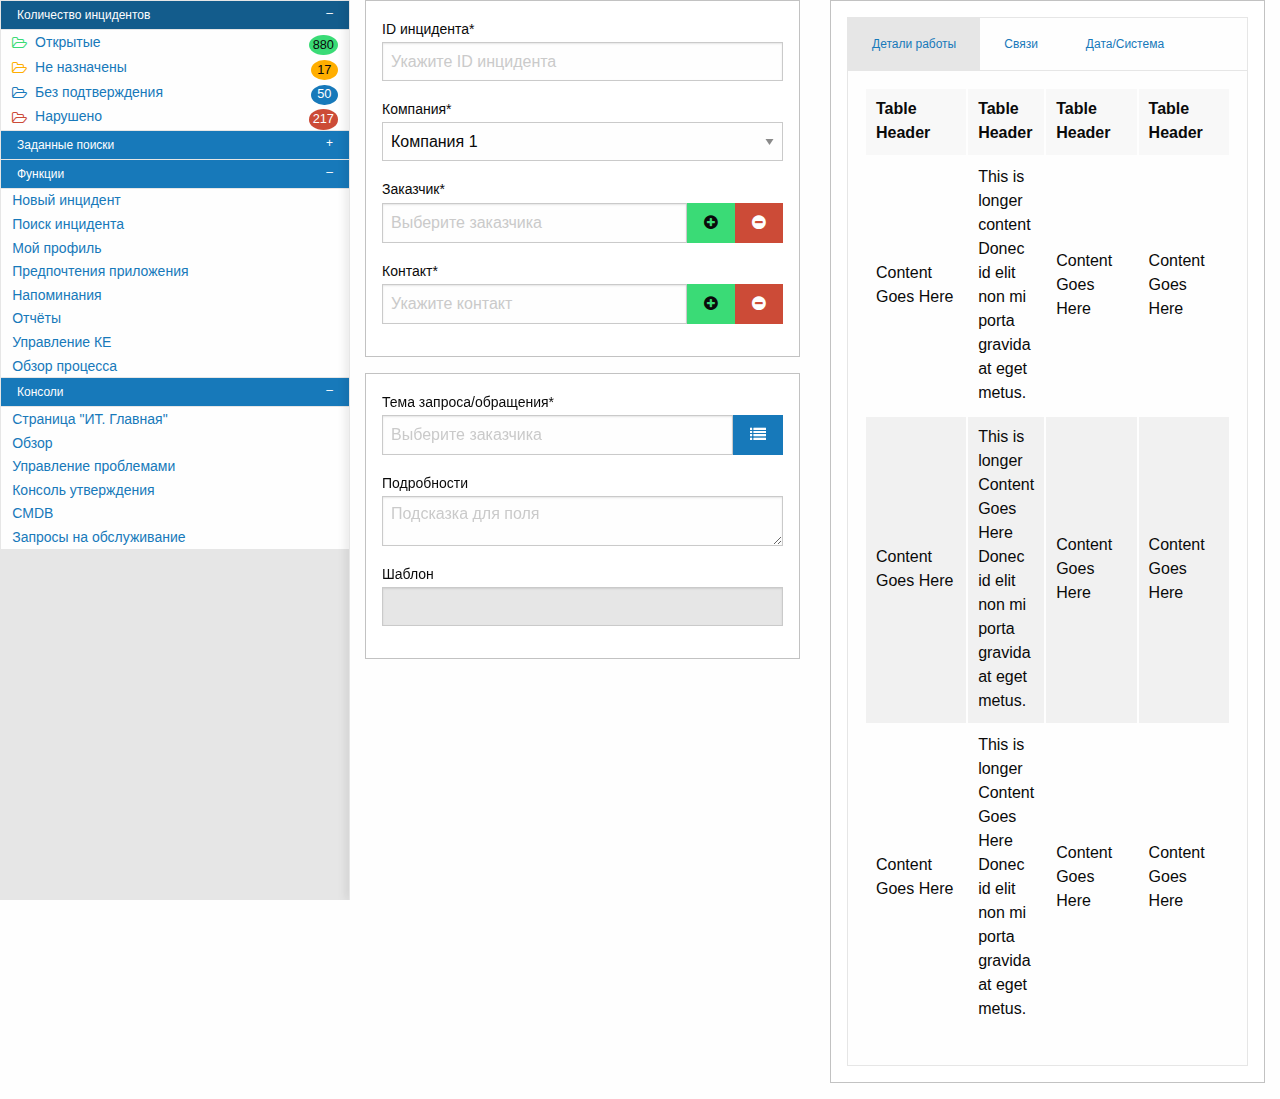
==== card.html @ 80c99545 "initial" ====
<!DOCTYPE html>
<html>

<head>
    <meta charset="utf-8" />
    <meta http-equiv="X-UA-Compatible" content="IE=edge,chrome=1" />
    <meta name="viewport" content="width=device-width, initial-scale=1.0, maximum-scale=1.0">
    <title>BMC REMEDY layout implementation</title>
    <link rel="stylesheet" href="css/font-awesome.min.css" type="text/css">
    <link rel="stylesheet" href="css/foundation.css" type="text/css">
    <link rel="stylesheet" href="css/app.css" type="text/css">
    <script src="js/vendor/jquery.min.js"></script>
    <script src="js/vendor/foundation.js"></script>
    <script src="js/app.js"></script>


    <script>
        $(document)
            .ready(function () {
                $(document).foundation();

            });
    </script>
</head>

<body class="wide-sidebar">
    <div class="off-canvas position-left reveal-for-large" id="offCanvas" data-off-canvas>

        <!-- Close button -->
        <!--<button class="close-button" aria-label="Close menu" type="button" data-close>
      <span aria-hidden="true">&times;</span>
    </button>-->

        <!-- Accordeon -->
        <ul class="accordion left-menu" data-accordion data-multi-expand="true" data-allow-all-closed="true">
            <li class="accordion-item is-active" data-accordion-item>
                <a href="#" class="accordion-title">Количество инцидентов</a>
                <div class="accordion-content" data-tab-content>
                    <ul class="vertical menu">
                        <li><a href="#"><i class="fa fa-folder-open-o" style="color:#3adb76"></i> Открытые <span class="badge success float-right">880</span></a></li>
                        <li><a href="#"><i class="fa fa-folder-open-o" style="color:#ffae00"></i> Не назначены <span class="badge warning float-right">17</span></a></li>
                        <li><a href="#"><i class="fa fa-folder-open-o" style="color:#1779ba"></i> Без подтверждения <span class="badge primary float-right">50</span></a></li>
                        <li><a href="#"><i class="fa fa-folder-open-o" style="color:#cc4b37"></i> Нарушено <span class="badge alert float-right">217</span></a></li>
                    </ul>
                </div>
            </li>
            <li class="accordion-item" data-accordion-item>
                <a href="#" class="accordion-title">Заданные поиски</a>
                <div class="accordion-content" data-tab-content>
                    <p>Управление моими поисками:</p>
                    <ul class="vertical menu" data-accordion-menu>
                        <li>
                            <a href="#">Заданные поиски</a>
                            <ul class="menu vertical nested">
                                <li><a href="#">Все открытые</a>
                                    <ul class="menu vertical nested">
                                        <li><a href="#">Все приоритеты</a></li>
                                        <li><a href="#">Критические приоритеты</a></li>
                                        <li><a href="#">Высокий приоритет</a></li>
                                        <li><a href="#">Средний приоритет</a></li>
                                    </ul>
                                </li>
                                <li><a href="#">Все открытые, назначенные мне</a></li>
                            </ul>
                        </li>
                        <li><a href="#">Список просмотра</a></li>
                    </ul>
                </div>
            </li>
            <li class="accordion-item is-active" data-accordion-item>
                <a href="#" class="accordion-title">Функции</a>
                <div class="accordion-content" data-tab-content>
                    <ul class="vertical menu">
                        <li><a href="#">Новый инцидент</a></li>
                        <li><a href="#">Поиск инцидента</a></li>
                        <li><a href="#">Мой профиль</a></li>
                        <li><a href="#">Предпочтения приложения</a></li>
                        <li><a href="#">Напоминания</a></li>
                        <li><a href="#">Отчёты</a></li>
                        <li><a href="#">Управление КЕ</a></li>
                        <li><a href="#">Обзор процесса</a></li>
                    </ul>
                </div>
            </li>
            <li class="accordion-item is-active" data-accordion-item>
                <a href="#" class="accordion-title">Консоли</a>
                <div class="accordion-content" data-tab-content>
                    <ul class="vertical menu">
                        <li><a href="#">Страница "ИТ. Главная"</a></li>
                        <li><a href="#">Обзор</a></li>
                        <li><a href="#">Управление проблемами</a></li>
                        <li><a href="#">Консоль утверждения</a></li>
                        <li><a href="#">CMDB</a></li>
                        <li><a href="#">Запросы на обслуживание</a></li>
                    </ul>
                </div>
            </li>

        </ul>



    </div>

    <div class="off-canvas-content" data-off-canvas-content>
        <!-- Right frame here -->
        <div class="row expanded ">
            <div class="small-6 columns">
                <!-- Left column -->
                <div class="callout">
                    <label>ID инцидента*
                        <input type="text" placeholder="Укажите ID инцидента">
                    </label>
                    <label>Компания*
                        <select>
                            <option value="husker">Компания 1</option>
                            <option value="starbuck">Компания 2</option>
                            <option value="hotdog">Компания 3</option>
                            <option value="apollo">Компания 4</option>
                        </select>
                    </label>
                    <label>Заказчик*
                        <div class="input-group">
                            <input class="input-group-field" type="text" placeholder="Выберите заказчика">
                            <div class="input-group-button">
                                <button type="button" class="button success"><i class="fa fa-plus-circle"></i></button>
                            </div>
                            <div class="input-group-button">
                                <button type="button" class="button alert"><i class="fa fa-minus-circle"></i></button>
                            </div>
                        </div>
                    </label>
                    <label>Контакт*
                        <div class="input-group">
                            <input class="input-group-field" type="text" placeholder="Укажите контакт">
                            <div class="input-group-button">
                                <button type="button" class="button success"><i class="fa fa-plus-circle"></i></button>
                            </div>
                            <div class="input-group-button">
                                <button type="button" class="button alert"><i class="fa fa-minus-circle"></i></button>
                            </div>
                        </div>
                    </label>
                </div>
                <div class="callout">
                    <label>Тема запроса/обращения*
                        <div class="input-group">
                            <input class="input-group-field" type="text" placeholder="Выберите заказчика">
                            <div class="input-group-button">
                                <button type="button" class="button"><i class="fa fa-list"></i></button>
                            </div>
                        </div>
                    </label>
                    <label>Подробности
                        <textarea placeholder="Подсказка для поля"></textarea>
                    </label>
                    <label>Шаблон
                        <input type="text" disabled>
                    </label>
                </div>
            </div>
            <div class="small-6 columns">
                <!-- Right column -->
                <div class="callout">
                    <ul class="tabs" data-tabs id="example-tabs">
                        <li class="tabs-title is-active"><a href="#panel1">Детали работы</a></li>
                        <li class="tabs-title"><a href="#panel2">Связи</a></li>
                        <li class="tabs-title"><a href="#panel3">Дата/Система</a></li>
                    </ul>
                    <div class="tabs-content" data-tabs-content="example-tabs">
                        <div class="tabs-panel is-active" id="panel1">

                            <table>
                                <thead>
                                    <tr>
                                        <th width="200">Table Header</th>
                                        <th>Table Header</th>
                                        <th width="150">Table Header</th>
                                        <th width="150">Table Header</th>
                                    </tr>
                                </thead>
                                <tbody>
                                    <tr>
                                        <td>Content Goes Here</td>
                                        <td>This is longer content Donec id elit non mi porta gravida at eget metus.</td>
                                        <td>Content Goes Here</td>
                                        <td>Content Goes Here</td>
                                    </tr>
                                    <tr>
                                        <td>Content Goes Here</td>
                                        <td>This is longer Content Goes Here Donec id elit non mi porta gravida at eget metus.</td>
                                        <td>Content Goes Here</td>
                                        <td>Content Goes Here</td>
                                    </tr>
                                    <tr>
                                        <td>Content Goes Here</td>
                                        <td>This is longer Content Goes Here Donec id elit non mi porta gravida at eget metus.</td>
                                        <td>Content Goes Here</td>
                                        <td>Content Goes Here</td>
                                    </tr>
                                </tbody>
                            </table>

                        </div>
                        <div class="tabs-panel" id="panel2">
                            <p>Suspendisse dictum feugiat nisl ut dapibus. Vivamus hendrerit arcu sed erat molestie vehicula.
                                Ut in nulla enim. Phasellus molestie magna non est bibendum non venenatis nisl tempor. Sed
                                auctor neque eu tellus rhoncus ut eleifend nibh porttitor.</p>
                        </div>
                    </div>
                </div>
            </div>
        </div>

    </div>
</body>

</html>
---- css/app.css ----
/*Layout*/
.wide-sidebar .position-left {
    width: 350px;
}
@media print, screen and (min-width: 64em) {
    .position-left.reveal-for-large ~ .off-canvas-content {
        margin-left: 350px;
    }
}

/*Left menu customization (.left-menu)*/
.left-menu {
    font-size: 14px;   
}

    /*Accordeon*/
    .accordion_theme_compact {
        
    }
    .left-menu .accordion-item {
        background: #1779ba;
    }
    .left-menu .accordion-title {
        padding: 0.5rem 1rem;
        color: #fefefe;
    }
    .left-menu .accordion-title:hover, .left-menu .accordion-title:focus {
        background-color: #135c8c;
    }
    .left-menu .accordion-content {
        padding: 0;
    }

    /*Vertical menu*/
    .left-menu .menu > li:hover {
        background-color: #e4e7e8;
    }
    .left-menu .menu > li > a {
        padding: 0.3rem 0.7rem;
    }

    /*Badge*/
    .left-menu .badge {
        font-size: 0.8rem;
    }
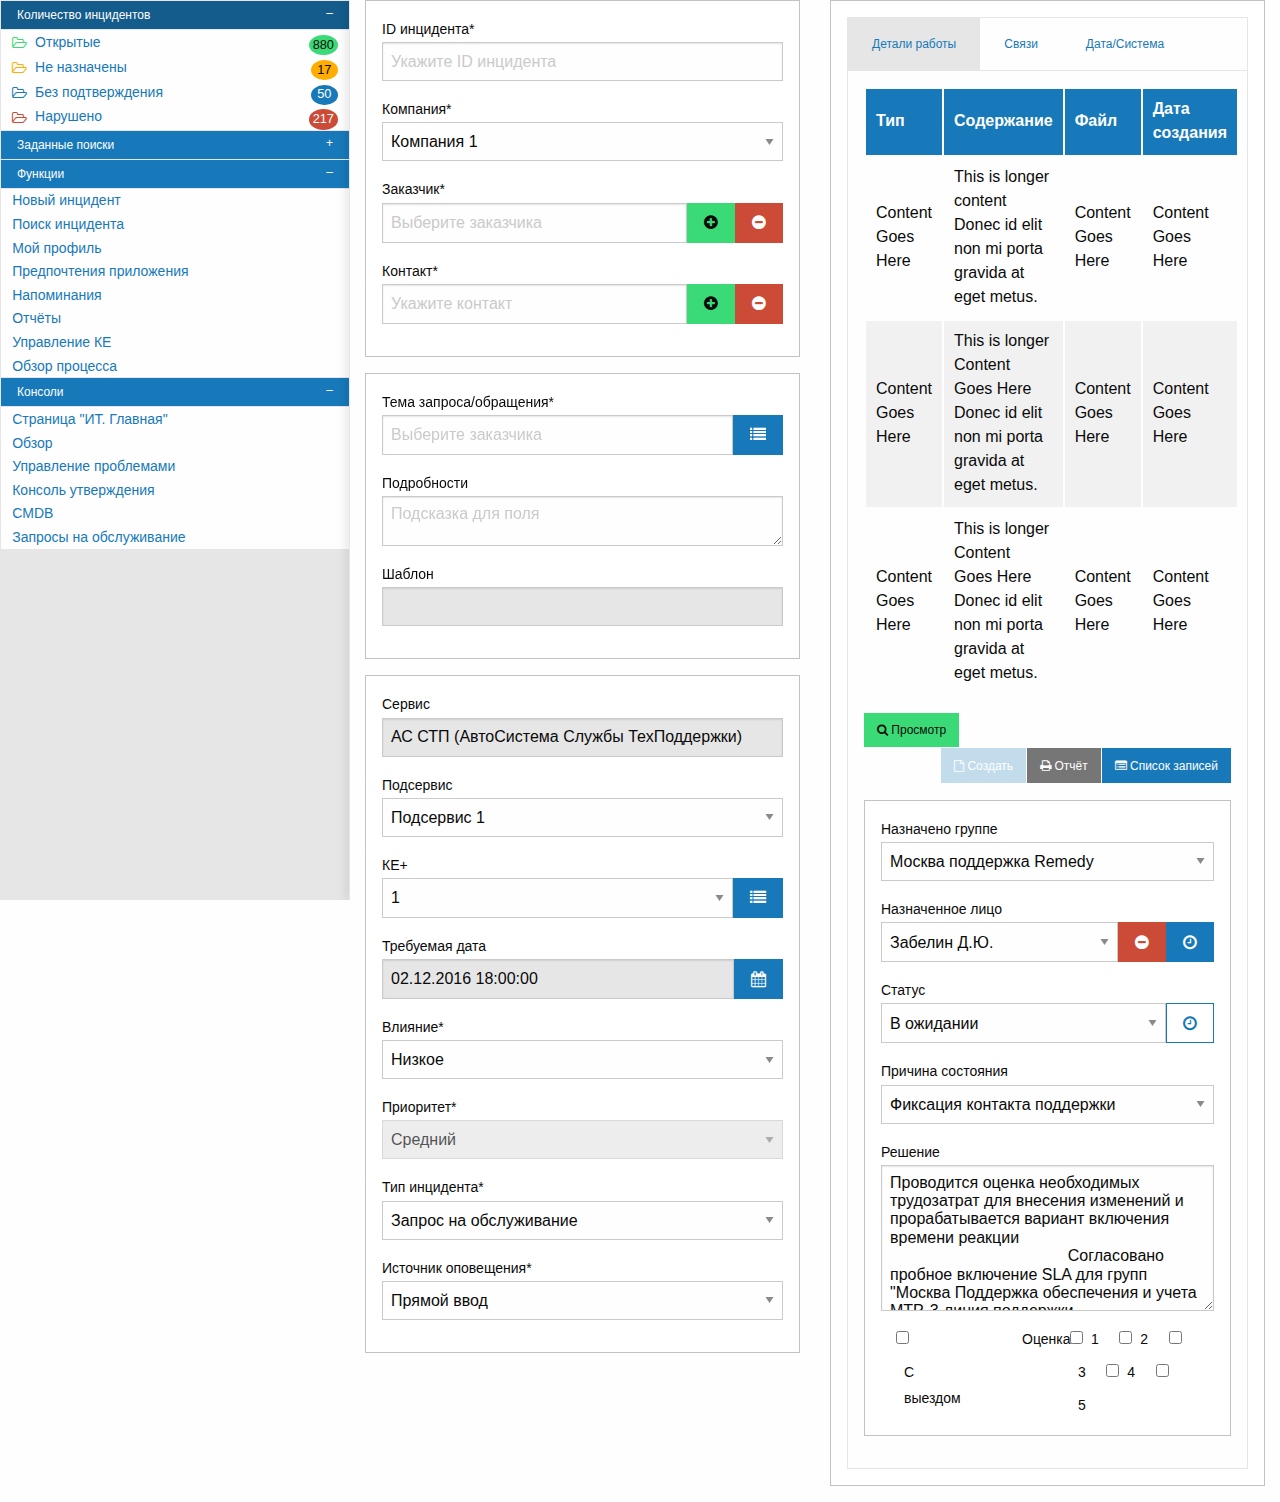
==== commit 946c03fb: "update card layout" ====
--- a/card.html
+++ b/card.html
@@ -5,20 +5,17 @@
     <meta charset="utf-8" />
     <meta http-equiv="X-UA-Compatible" content="IE=edge,chrome=1" />
     <meta name="viewport" content="width=device-width, initial-scale=1.0, maximum-scale=1.0">
-    <title>BMC REMEDY layout implementation</title>
+    <title>BMC REMEDY card layout implementation</title>
     <link rel="stylesheet" href="css/font-awesome.min.css" type="text/css">
     <link rel="stylesheet" href="css/foundation.css" type="text/css">
     <link rel="stylesheet" href="css/app.css" type="text/css">
     <script src="js/vendor/jquery.min.js"></script>
     <script src="js/vendor/foundation.js"></script>
     <script src="js/app.js"></script>
-
-
     <script>
         $(document)
             .ready(function () {
                 $(document).foundation();
-
             });
     </script>
 </head>
@@ -28,8 +25,8 @@
 
         <!-- Close button -->
         <!--<button class="close-button" aria-label="Close menu" type="button" data-close>
-      <span aria-hidden="true">&times;</span>
-    </button>-->
+            <span aria-hidden="true">&times;</span>
+        </button>-->
 
         <!-- Accordeon -->
         <ul class="accordion left-menu" data-accordion data-multi-expand="true" data-allow-all-closed="true">
@@ -95,11 +92,7 @@
                     </ul>
                 </div>
             </li>
-
         </ul>
-
-
-
     </div>
 
     <div class="off-canvas-content" data-off-canvas-content>
@@ -158,6 +151,68 @@
                         <input type="text" disabled>
                     </label>
                 </div>
+                <div class="callout">
+                    <label>Сервис
+                        <input type="text" value="АС СТП (АвтоСистема Службы ТехПоддержки)" disabled>
+                    </label>
+                    <label>Подсервис
+                        <select>
+                            <option value="husker">Подсервис 1</option>
+                            <option value="starbuck">Подсервис 2</option>
+                            <option value="hotdog">Подсервис 3</option>
+                            <option value="apollo">Подсервис 4</option>
+                        </select>
+                    </label>
+                    <label>КЕ+
+                        <div class="input-group">
+                            <select class="input-group-field">
+                                <option value="husker">1</option>
+                                <option value="starbuck">2</option>
+                                <option value="hotdog">3</option>
+                                <option value="apollo">4</option>
+                            </select>
+                            <div class="input-group-button">
+                                <button type="button" class="button"><i class="fa fa-list"></i></button>
+                            </div>
+                        </div>
+                    </label>
+                    <label>Требуемая дата
+                        <div class="input-group">
+                            <input type="text" class="input-group-field" value="02.12.2016 18:00:00" disabled>
+                            <div class="input-group-button">
+                                <button type="button" class="button"><i class="fa fa-calendar"></i></button>
+                            </div>
+                        </div>
+                    </label>
+                    <label>Влияние*
+                        <select>
+                            <option value="husker">Низкое</option>
+                            <option value="starbuck">dummy 2</option>
+                            <option value="hotdog">dummy 3</option>
+                        </select>
+                    </label>
+                    <label>Приоритет*
+                        <select disabled>
+                            <option value="husker">Средний</option>
+                            <option value="starbuck">dummy 2</option>
+                            <option value="hotdog">dummy 3</option>
+                        </select>
+                    </label>
+                    <label>Тип инцидента*
+                        <select>
+                            <option value="husker">Запрос на обслуживание</option>
+                            <option value="starbuck">dummy 2</option>
+                            <option value="hotdog">dummy 3</option>
+                        </select>
+                    </label>
+                    <label>Источник оповещения*
+                        <select>
+                            <option value="husker">Прямой ввод</option>
+                            <option value="starbuck">dummy 2</option>
+                            <option value="hotdog">dummy 3</option>
+                        </select>
+                    </label>
+                </div>
             </div>
             <div class="small-6 columns">
                 <!-- Right column -->
@@ -173,10 +228,10 @@
                             <table>
                                 <thead>
                                     <tr>
-                                        <th width="200">Table Header</th>
-                                        <th>Table Header</th>
-                                        <th width="150">Table Header</th>
-                                        <th width="150">Table Header</th>
+                                        <th>Тип</th>
+                                        <th>Содержание</th>
+                                        <th>Файл</th>
+                                        <th>Дата создания</th>
                                     </tr>
                                 </thead>
                                 <tbody>
@@ -200,6 +255,92 @@
                                     </tr>
                                 </tbody>
                             </table>
+                            <div class="small button-group">
+                                <a class="success button float-left"><i class="fa fa-search" aria-hidden="true"></i> Просмотр</a>
+                                <div class="float-right">
+                                    <a class="primary button disabled" aria-disabled><i class="fa fa-file-o" aria-hidden="true"></i> Создать</a>
+                                    <a class="secondary button "><i class="fa fa-print" aria-hidden="true"></i> Отчёт</a>
+                                    <a class="primary button "><i class="fa fa-list-alt" aria-hidden="true"></i> Список записей</a>
+                                </div>
+                            </div>
+                            <div class="callout">
+                                <label>Назначено группе
+                                    <select>
+                                        <option value="husker">Москва поддержка Remedy</option>
+                                        <option value="starbuck">поддержка 2</option>
+                                        <option value="hotdog">поддержка 3</option>
+                                        <option value="apollo">поддержка 4</option>
+                                    </select>
+                                </label>
+                                <label>Назначенное лицо
+                                    <div class="input-group">
+                                        <select class="input-group-field">
+                                            <option value="husker">Забелин Д.Ю.</option>
+                                            <option value="starbuck">2</option>
+                                            <option value="hotdog">3</option>
+                                            <option value="apollo">4</option>
+                                        </select>
+                                        <div class="input-group-button">
+                                            <button type="button" class="button alert"><i class="fa fa-minus-circle"></i></button>
+                                        </div>
+                                        <div class="input-group-button">
+                                            <button type="button" class="button"><i class="fa fa-clock-o"></i></button>
+                                        </div>
+                                    </div>
+                                </label>
+                                <label>Статус
+                                    <div class="input-group">
+                                        <select class="input-group-field">
+                                            <option value="husker">В ожидании</option>
+                                            <option value="starbuck">2</option>
+                                            <option value="hotdog">3</option>
+                                            <option value="apollo">4</option>
+                                        </select>
+                                        <div class="input-group-button">
+                                            <button type="button" class="hollow button"><i class="fa fa-clock-o"></i></button>
+                                        </div>
+                                    </div>
+                                </label>
+                                <label>Причина состояния
+                                    <select>
+                                        <option value="husker">Фиксация контакта поддержки</option>
+                                        <option value="starbuck">Причина 2</option>
+                                        <option value="hotdog">Причина 3</option>
+                                        <option value="apollo">Причина 4</option>
+                                    </select>
+                                </label>
+                                <label>Решение
+                                    <textarea placeholder="Подсказка для поля" rows="7">Проводится оценка необходимых трудозатрат для внесения изменений и прорабатывается вариант включения времени реакции
+                                        Согласовано пробное включение SLA для групп "Москва Поддержка обеспечения и учета МТР, 3-линия поддержки администрирования ИС, Москва Техподдержка, Москва Поддержка корпоративных систем, Москва Поддержка телекоммуникаций и связи по ОГК-2 требуется построение недельного отчета с номерами
+                                        Дорабатывается вариант включения SLA
+                                        Проводится тестирование
+                                        Стандартный механизм ремеди некорректно расчитывает время реакции (не всегда использует рабочее время указанной группы поддержки)
+                                        Проводится поиск альтернативного решения
+
+                                    </textarea>
+                                </label>
+                                <div class="row">
+                                    <fieldset class="small-4 columns">
+                                        <input id="checkbox1" type="checkbox"><label for="checkbox1">С выездом</label>
+                                    </fieldset>
+                                    <fieldset class="small-8 columns">
+                                        <div class="row">
+                                            <div class="small-3 columns">
+                                            <label class="text-right">Оценка:</label>
+                                            </div>
+                                            <div class="small-9 columns" >
+                                                <input id="checkbox1" type="checkbox"><label for="checkbox1">1</label>
+                                                <input id="checkbox2" type="checkbox"><label for="checkbox2">2</label>
+                                                <input id="checkbox3" type="checkbox"><label for="checkbox3">3</label>
+                                                <input id="checkbox4" type="checkbox"><label for="checkbox4">4</label>
+                                                <input id="checkbox5" type="checkbox"><label for="checkbox5">5</label>
+                                            </div>
+                                        </div>
+                                       
+                                    </fieldset>
+                                    
+                                </div>
+                            </div>
 
                         </div>
                         <div class="tabs-panel" id="panel2">
--- a/css/app.css
+++ b/css/app.css
@@ -42,4 +42,29 @@
     /*Badge*/
     .left-menu .badge {
         font-size: 0.8rem;
-    }+    }
+
+
+/*Foundation overrides*/
+table thead {
+    background: #1779ba;
+    color: #fefefe;
+}
+
+table tr.colored-green {
+    background: #3adb76;
+    color: #0a0a0a;;
+}
+table tr.colored-orange {
+    background: #ffae00;
+    color: #0a0a0a;;
+}
+table tr.colored-blue {
+    background: #1779ba;
+    color: #fefefe;
+}
+table tr.colored-red {
+    background: #cc4b37;
+    color: #fefefe;
+}
+
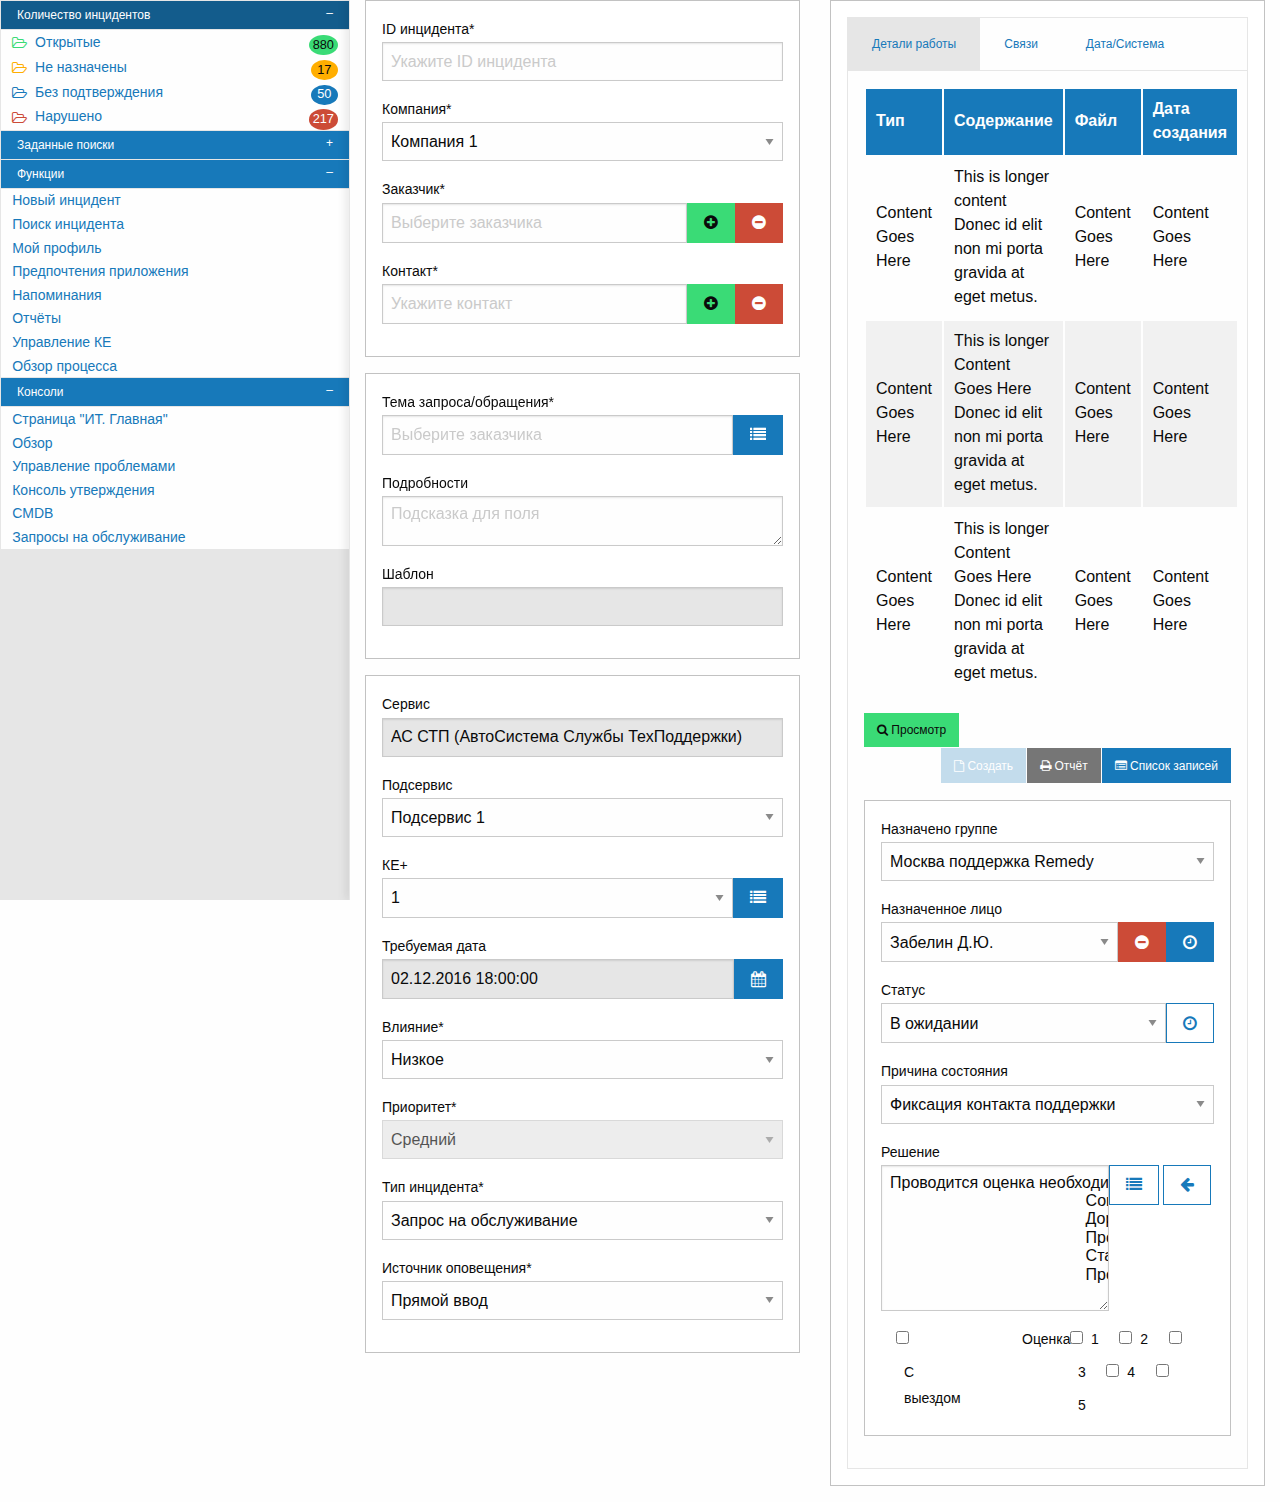
==== commit 1b32550f: "update right frame" ====
--- a/card.html
+++ b/card.html
@@ -310,14 +310,23 @@
                                     </select>
                                 </label>
                                 <label>Решение
-                                    <textarea placeholder="Подсказка для поля" rows="7">Проводится оценка необходимых трудозатрат для внесения изменений и прорабатывается вариант включения времени реакции
-                                        Согласовано пробное включение SLA для групп "Москва Поддержка обеспечения и учета МТР, 3-линия поддержки администрирования ИС, Москва Техподдержка, Москва Поддержка корпоративных систем, Москва Поддержка телекоммуникаций и связи по ОГК-2 требуется построение недельного отчета с номерами
-                                        Дорабатывается вариант включения SLA
-                                        Проводится тестирование
-                                        Стандартный механизм ремеди некорректно расчитывает время реакции (не всегда использует рабочее время указанной группы поддержки)
-                                        Проводится поиск альтернативного решения
-
-                                    </textarea>
+                                    <div class="input-group">
+                                        <textarea placeholder="Подсказка для поля" rows="7" class="input-group-field">Проводится оценка необходимых трудозатрат для внесения изменений и прорабатывается вариант включения времени реакции
+                                            Согласовано пробное включение SLA для групп "Москва Поддержка обеспечения и учета МТР, 3-линия поддержки администрирования ИС, Москва Техподдержка, Москва Поддержка корпоративных систем, Москва Поддержка телекоммуникаций и связи по ОГК-2 требуется построение недельного отчета с номерами
+                                            Дорабатывается вариант включения SLA
+                                            Проводится тестирование
+                                            Стандартный механизм ремеди некорректно расчитывает время реакции (не всегда использует рабочее время указанной группы поддержки)
+                                            Проводится поиск альтернативного решения
+                                        </textarea>
+                                        <div class="input-group-button" style="vertical-align: top;">
+                                            <button type="button" class="hollow button"><i class="fa fa-list"></i></button>
+                                            <button type="button" class="hollow button"><i class="fa fa-arrow-left"></i></button>
+                                        </div>
+                                        <div class="input-group-button" style="vertical-align: top;">
+                                            
+                                        </div>
+                                    </div>
+                                    
                                 </label>
                                 <div class="row">
                                     <fieldset class="small-4 columns">
--- a/css/app.css
+++ b/css/app.css
@@ -52,19 +52,19 @@
 }
 
 table tr.colored-green {
-    background: #3adb76;
-    color: #0a0a0a;;
+    background: rgba(58, 219, 118, 0.5);
+    color: #0a0a0a;
 }
 table tr.colored-orange {
-    background: #ffae00;
-    color: #0a0a0a;;
+    background: rgba(255, 174, 0, 0.5);
+    color: #0a0a0a;
 }
 table tr.colored-blue {
-    background: #1779ba;
-    color: #fefefe;
+    background: rgba(23, 121, 186, 0.5);
+    color: #0a0a0a;
 }
 table tr.colored-red {
-    background: #cc4b37;
-    color: #fefefe;
+    background: rgba(204, 75, 55, 0.5);
+    color: #0a0a0a;
 }
 
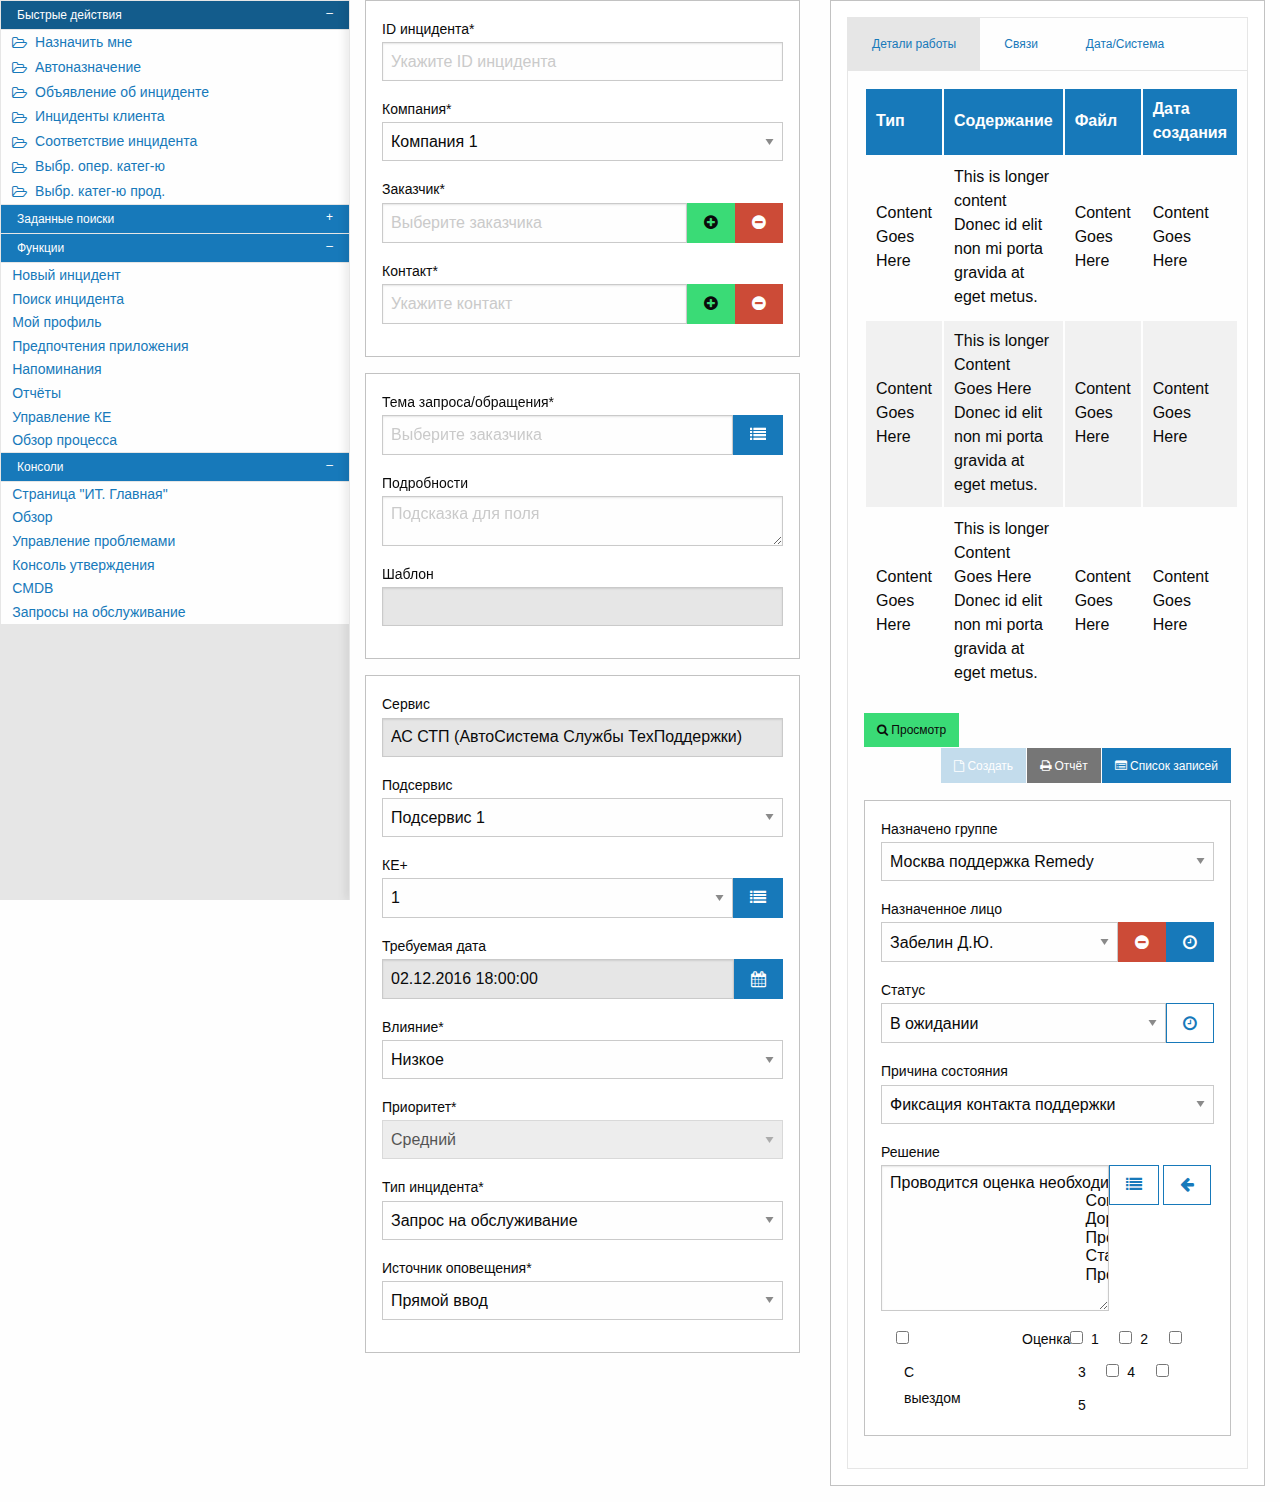
==== commit d833de29: "update card layout" ====
--- a/card.html
+++ b/card.html
@@ -31,13 +31,16 @@
         <!-- Accordeon -->
         <ul class="accordion left-menu" data-accordion data-multi-expand="true" data-allow-all-closed="true">
             <li class="accordion-item is-active" data-accordion-item>
-                <a href="#" class="accordion-title">Количество инцидентов</a>
+                <a href="#" class="accordion-title">Быстрые действия</a>
                 <div class="accordion-content" data-tab-content>
                     <ul class="vertical menu">
-                        <li><a href="#"><i class="fa fa-folder-open-o" style="color:#3adb76"></i> Открытые <span class="badge success float-right">880</span></a></li>
-                        <li><a href="#"><i class="fa fa-folder-open-o" style="color:#ffae00"></i> Не назначены <span class="badge warning float-right">17</span></a></li>
-                        <li><a href="#"><i class="fa fa-folder-open-o" style="color:#1779ba"></i> Без подтверждения <span class="badge primary float-right">50</span></a></li>
-                        <li><a href="#"><i class="fa fa-folder-open-o" style="color:#cc4b37"></i> Нарушено <span class="badge alert float-right">217</span></a></li>
+                        <li><a href="#"><i class="fa fa-folder-open-o"></i> Назначить мне</a></li>
+                        <li><a href="#"><i class="fa fa-folder-open-o"></i> Автоназначение</a></li>
+                        <li><a href="#"><i class="fa fa-folder-open-o"></i> Объявление об инциденте</a></li>
+                        <li><a href="#"><i class="fa fa-folder-open-o"></i> Инциденты клиента</a></li>
+                        <li><a href="#"><i class="fa fa-folder-open-o"></i> Соответствие инцидента</a></li>
+                        <li><a href="#"><i class="fa fa-folder-open-o"></i> Выбр. опер. катег-ю</a></li>
+                        <li><a href="#"><i class="fa fa-folder-open-o"></i> Выбр. катег-ю прод.</a></li>
                     </ul>
                 </div>
             </li>
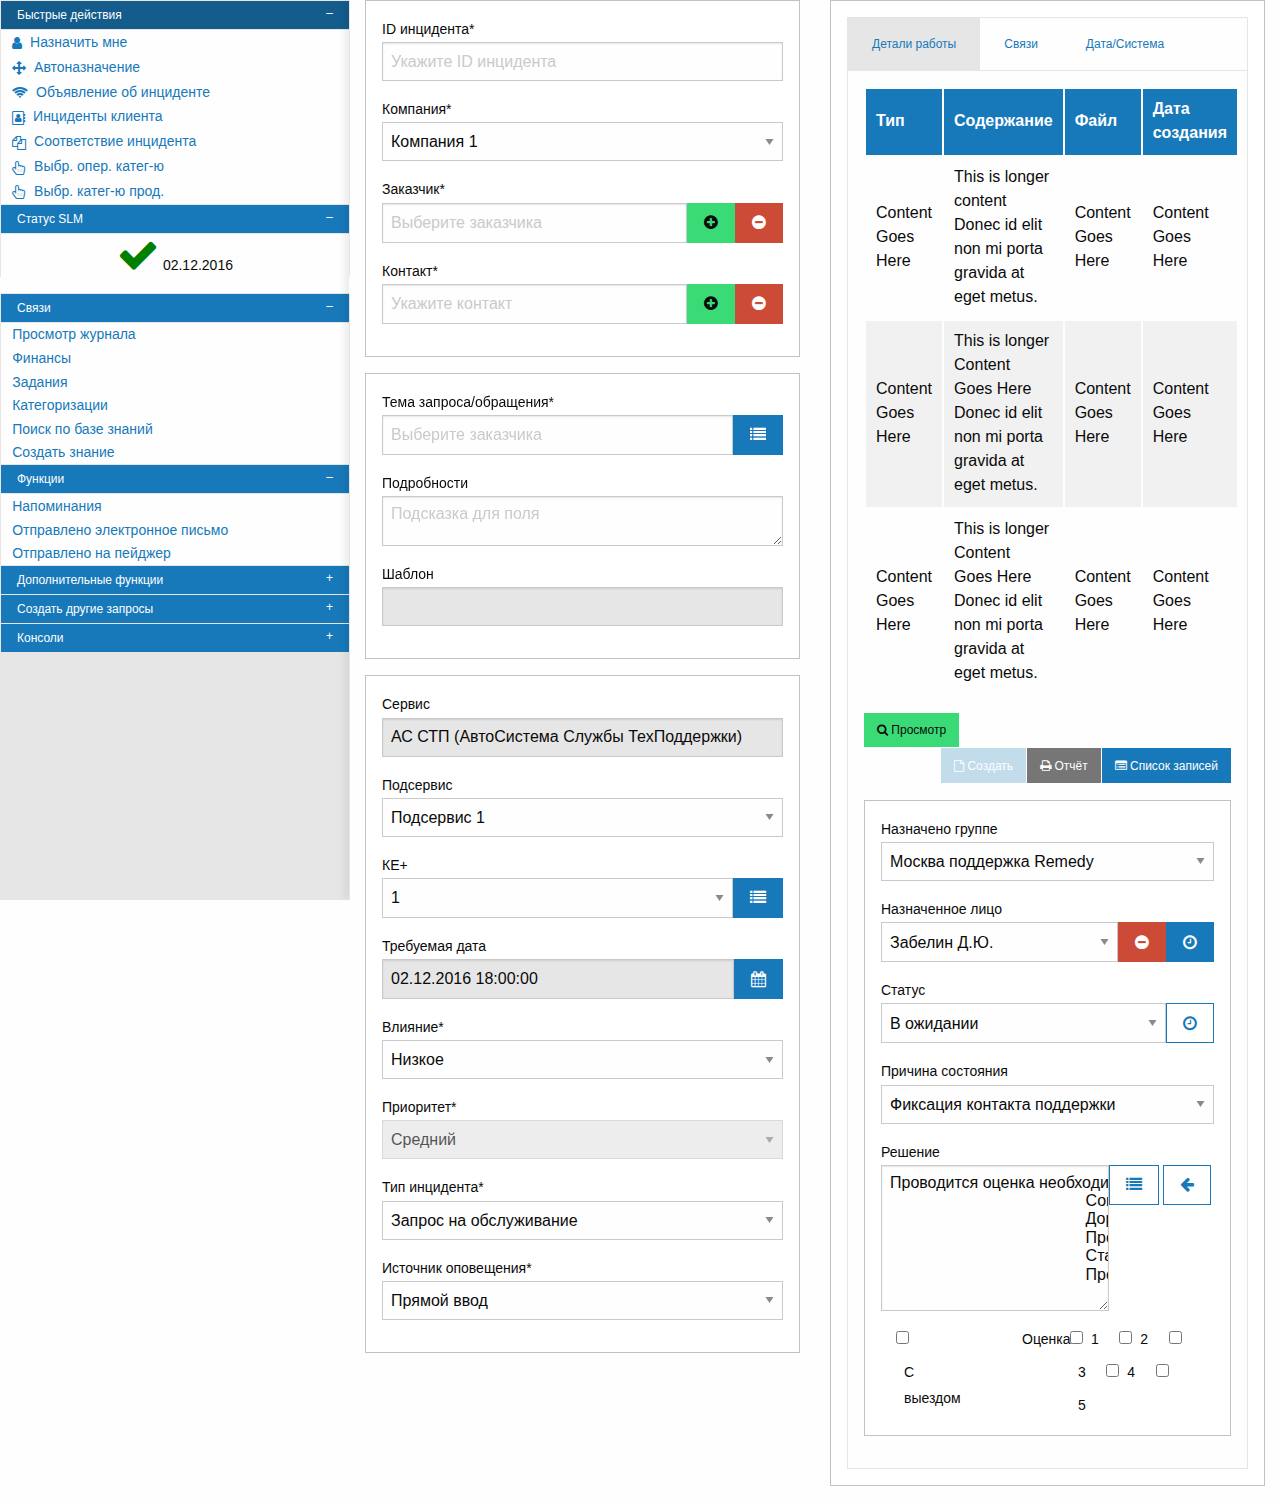
==== commit 319e53ec: "update card layout" ====
--- a/card.html
+++ b/card.html
@@ -34,36 +34,32 @@
                 <a href="#" class="accordion-title">Быстрые действия</a>
                 <div class="accordion-content" data-tab-content>
                     <ul class="vertical menu">
-                        <li><a href="#"><i class="fa fa-folder-open-o"></i> Назначить мне</a></li>
-                        <li><a href="#"><i class="fa fa-folder-open-o"></i> Автоназначение</a></li>
-                        <li><a href="#"><i class="fa fa-folder-open-o"></i> Объявление об инциденте</a></li>
-                        <li><a href="#"><i class="fa fa-folder-open-o"></i> Инциденты клиента</a></li>
-                        <li><a href="#"><i class="fa fa-folder-open-o"></i> Соответствие инцидента</a></li>
-                        <li><a href="#"><i class="fa fa-folder-open-o"></i> Выбр. опер. катег-ю</a></li>
-                        <li><a href="#"><i class="fa fa-folder-open-o"></i> Выбр. катег-ю прод.</a></li>
-                    </ul>
-                </div>
-            </li>
-            <li class="accordion-item" data-accordion-item>
-                <a href="#" class="accordion-title">Заданные поиски</a>
-                <div class="accordion-content" data-tab-content>
-                    <p>Управление моими поисками:</p>
-                    <ul class="vertical menu" data-accordion-menu>
-                        <li>
-                            <a href="#">Заданные поиски</a>
-                            <ul class="menu vertical nested">
-                                <li><a href="#">Все открытые</a>
-                                    <ul class="menu vertical nested">
-                                        <li><a href="#">Все приоритеты</a></li>
-                                        <li><a href="#">Критические приоритеты</a></li>
-                                        <li><a href="#">Высокий приоритет</a></li>
-                                        <li><a href="#">Средний приоритет</a></li>
-                                    </ul>
-                                </li>
-                                <li><a href="#">Все открытые, назначенные мне</a></li>
-                            </ul>
-                        </li>
-                        <li><a href="#">Список просмотра</a></li>
+                        <li><a href="#"><i class="fa fa-user"></i> Назначить мне</a></li>
+                        <li><a href="#"><i class="fa fa-arrows"></i> Автоназначение</a></li>
+                        <li><a href="#"><i class="fa fa-wifi"></i> Объявление об инциденте</a></li>
+                        <li><a href="#"><i class="fa fa-address-book-o"></i> Инциденты клиента</a></li>
+                        <li><a href="#"><i class="fa fa-files-o"></i> Соответствие инцидента</a></li>
+                        <li><a href="#"><i class="fa fa-hand-pointer-o"></i> Выбр. опер. катег-ю</a></li>
+                        <li><a href="#"><i class="fa fa-hand-pointer-o"></i> Выбр. катег-ю прод.</a></li>
+                    </ul>
+                </div>
+            </li>
+            <li class="accordion-item is-active" data-accordion-item>
+                <a href="#" class="accordion-title">Статус SLM</a>
+                <div class="accordion-content" data-tab-content>
+                    <p class="text-center"><i class="fa fa-check fa-3x" style="color: green"></i> 02.12.2016</p>
+                </div>
+            </li>
+            <li class="accordion-item is-active" data-accordion-item>
+                <a href="#" class="accordion-title">Связи</a>
+                <div class="accordion-content" data-tab-content>
+                    <ul class="vertical menu">
+                        <li><a href="#">Просмотр журнала</a></li>
+                        <li><a href="#">Финансы</a></li>
+                        <li><a href="#">Задания</a></li>
+                        <li><a href="#">Категоризации</a></li>
+                        <li><a href="#">Поиск по базе знаний</a></li>
+                        <li><a href="#">Создать знание</a></li>
                     </ul>
                 </div>
             </li>
@@ -71,27 +67,38 @@
                 <a href="#" class="accordion-title">Функции</a>
                 <div class="accordion-content" data-tab-content>
                     <ul class="vertical menu">
-                        <li><a href="#">Новый инцидент</a></li>
-                        <li><a href="#">Поиск инцидента</a></li>
-                        <li><a href="#">Мой профиль</a></li>
-                        <li><a href="#">Предпочтения приложения</a></li>
                         <li><a href="#">Напоминания</a></li>
-                        <li><a href="#">Отчёты</a></li>
-                        <li><a href="#">Управление КЕ</a></li>
-                        <li><a href="#">Обзор процесса</a></li>
-                    </ul>
-                </div>
-            </li>
-            <li class="accordion-item is-active" data-accordion-item>
+                        <li><a href="#">Отправлено электронное письмо</a></li>
+                        <li><a href="#">Отправлено на пейджер</a></li>
+                    </ul>
+                </div>
+            </li>
+            <li class="accordion-item" data-accordion-item>
+                <a href="#" class="accordion-title">Дополнительные функции</a>
+                <div class="accordion-content" data-tab-content>
+                    <ul class="vertical menu">
+                        <li><a href="#">Дополнительные функции 1</a></li>
+                        <li><a href="#">Дополнительные функции 2</a></li>
+                        <li><a href="#">Дополнительные функции 3</a></li>
+                    </ul>
+                </div>
+            </li>
+            <li class="accordion-item" data-accordion-item>
+                <a href="#" class="accordion-title">Создать другие запросы</a>
+                <div class="accordion-content" data-tab-content>
+                    <ul class="vertical menu">
+                        <li><a href="#">Запрос 1</a></li>
+                        <li><a href="#">Запрос 2</a></li>
+                        <li><a href="#">Запрос 3</a></li>
+                    </ul>
+                </div>
+            </li>
+            <li class="accordion-item" data-accordion-item>
                 <a href="#" class="accordion-title">Консоли</a>
                 <div class="accordion-content" data-tab-content>
                     <ul class="vertical menu">
-                        <li><a href="#">Страница "ИТ. Главная"</a></li>
                         <li><a href="#">Обзор</a></li>
-                        <li><a href="#">Управление проблемами</a></li>
-                        <li><a href="#">Консоль утверждения</a></li>
-                        <li><a href="#">CMDB</a></li>
-                        <li><a href="#">Запросы на обслуживание</a></li>
+                        <li><a href="#">Управление инцидентами</a></li>
                     </ul>
                 </div>
             </li>
@@ -227,7 +234,6 @@
                     </ul>
                     <div class="tabs-content" data-tabs-content="example-tabs">
                         <div class="tabs-panel is-active" id="panel1">
-
                             <table>
                                 <thead>
                                     <tr>
@@ -348,17 +354,177 @@
                                                 <input id="checkbox5" type="checkbox"><label for="checkbox5">5</label>
                                             </div>
                                         </div>
-                                       
                                     </fieldset>
-                                    
                                 </div>
                             </div>
 
                         </div>
                         <div class="tabs-panel" id="panel2">
-                            <p>Suspendisse dictum feugiat nisl ut dapibus. Vivamus hendrerit arcu sed erat molestie vehicula.
-                                Ut in nulla enim. Phasellus molestie magna non est bibendum non venenatis nisl tempor. Sed
-                                auctor neque eu tellus rhoncus ut eleifend nibh porttitor.</p>
+                            <table>
+                                <thead>
+                                    <tr>
+                                        <th>Тип связи</th>
+                                        <th>Тип запроса</th>
+                                        <th>Содержание запроса</th>
+                                        <th>Статус</th>
+                                    </tr>
+                                </thead>
+                                <tbody>
+                                    <tr>
+                                        <td>Связывает с</td>
+                                        <td>Конфигурационный</td>
+                                        <td>АССТП-Консультации по работе</td>
+                                        <td>Установлен</td>
+                                    </tr>
+                                    <tr>
+                                        <td>-</td>
+                                        <td>-</td>
+                                        <td>-</td>
+                                        <td>-</td>
+                                    </tr>
+                                    <tr>
+                                        <td>-</td>
+                                        <td>-</td>
+                                        <td>-</td>
+                                        <td>-</td>
+                                    </tr>
+                                </tbody>
+                            </table>
+                            <div class="small button-group">
+                                <a class="success button float-left"><i class="fa fa-search" aria-hidden="true"></i> Просмотр</a>
+                                <a class="alert button disabled" aria-disabled><i class="fa fa-trash" aria-hidden="true"></i> Удалить</a>
+                            </div>
+                            <div class="callout">
+                                <label>Тип запроса
+                                    <div class="input-group">
+                                        <select class="input-group-field">
+                                            <option value="husker"></option>
+                                            <option value="starbuck">Тип 2</option>
+                                            <option value="hotdog">Тип 3</option>
+                                            <option value="apollo">Тип 4</option>
+                                        </select>
+                                        <div class="input-group-button">
+                                            <button type="button" class="hollow button">Поиск</button>
+                                        </div>
+                                        <div class="input-group-button">
+                                            <button type="button" class="button success">Создать</button>
+                                        </div>
+                                    </div>
+                                </label>
+                                <label>Быстрые действия
+                                    <div class="input-group">
+                                        <select class="input-group-field">
+                                            <option value="husker"></option>
+                                            <option value="starbuck">2</option>
+                                            <option value="hotdog">3</option>
+                                            <option value="apollo">4</option>
+                                        </select>
+                                        <div class="input-group-button">
+                                            <button type="button" class="button" disabled>Выполнить</button>
+                                        </div>
+                                    </div>
+                                </label>
+                            </div>
+                        </div>
+                        <div class="tabs-panel" id="panel3">
+                            <fieldset class="fieldset">
+                                <legend>Информация о дате</legend>
+                                <label>Дата оповещения
+                                    <div class="input-group">
+                                        <input type="text" class="input-group-field" value="12.11.2014 13:07:25" disabled>
+                                        <div class="input-group-button">
+                                            <button type="button" class="button"><i class="fa fa-calendar" aria-hidden="true"></i></button>
+                                        </div>
+                                    </div>
+                                </label>
+                                <label>Дата решения
+                                    <div class="input-group">
+                                        <input type="text" class="input-group-field" disabled>
+                                        <div class="input-group-button">
+                                            <button type="button" class="button"><i class="fa fa-calendar" aria-hidden="true"></i></button>
+                                        </div>
+                                    </div>
+                                </label>
+                                <label>Дата закрытия
+                                    <div class="input-group">
+                                        <input type="text" class="input-group-field" disabled>
+                                        <div class="input-group-button">
+                                            <button type="button" class="button"><i class="fa fa-calendar" aria-hidden="true"></i></button>
+                                        </div>
+                                    </div>
+                                </label>
+                                <label>Плановый срок
+                                    <div class="input-group">
+                                        <input type="text" class="input-group-field" value="02.12.2016 18:00:00" disabled>
+                                        <div class="input-group-button">
+                                            <button type="button" class="button"><i class="fa fa-calendar" aria-hidden="true"></i></button>
+                                        </div>
+                                    </div>
+                                </label>
+                            </fieldset>
+                            <fieldset class="fieldset">
+                                <legend>Трудозатраты</legend>
+                                <label>Планируемые трудозатраты (мин)
+                                    <input type="text" class="input-group-field" value="0">
+                                </label>
+                                <label>Фактические трудозатраты (мин)
+                                    <input type="text" class="input-group-field" value="452" disabled>
+                                </label>
+                            </fieldset>
+                            <fieldset class="fieldset">
+                                <legend>Системная информация</legend>
+                                <label>Оператор
+                                    <div class="input-group">
+                                        <input type="text" class="input-group-field" value="posylny.sergey" disabled>
+                                        <div class="input-group-button">
+                                            <button type="button" class="button"><i class="fa fa-list" aria-hidden="true"></i></button>
+                                        </div>
+                                    </div>
+                                </label>
+                                <label>Дата создания
+                                    <div class="input-group">
+                                        <input type="text" class="input-group-field" value="12.11.2016 13:00:00" disabled>
+                                        <div class="input-group-button">
+                                            <button type="button" class="button"><i class="fa fa-calendar" aria-hidden="true"></i></button>
+                                        </div>
+                                    </div>
+                                </label>
+                                <label>Последним изменил
+                                    <div class="input-group">
+                                        <input type="text" class="input-group-field" value="AR_ESCALATOR" disabled>
+                                        <div class="input-group-button">
+                                            <button type="button" class="button"><i class="fa fa-list" aria-hidden="true"></i></button>
+                                        </div>
+                                    </div>
+                                </label>
+                                <label>Дата последнего изменения
+                                    <div class="input-group">
+                                        <input type="text" class="input-group-field" value="15.11.2016 13:00:00" disabled>
+                                        <div class="input-group-button">
+                                            <button type="button" class="button"><i class="fa fa-calendar" aria-hidden="true"></i></button>
+                                        </div>
+                                    </div>
+                                </label>
+                            </fieldset>
+                            <fieldset class="fieldset">
+                                <legend>Владелец инцидента</legend>
+                                <label>Группа владельца
+                                    <div class="input-group">
+                                        <input type="text" class="input-group-field" value="Москва Дежурная служба">
+                                        <div class="input-group-button">
+                                            <button type="button" class="button"><i class="fa fa-caret-down" aria-hidden="true"></i></button>
+                                        </div>
+                                    </div>
+                                </label>
+                                <label>Владелец
+                                    <div class="input-group">
+                                        <input type="text" class="input-group-field">
+                                        <div class="input-group-button">
+                                            <button type="button" class="button"><i class="fa fa-caret-down" aria-hidden="true"></i></button>
+                                        </div>
+                                    </div>
+                                </label>
+                            </fieldset>
                         </div>
                     </div>
                 </div>
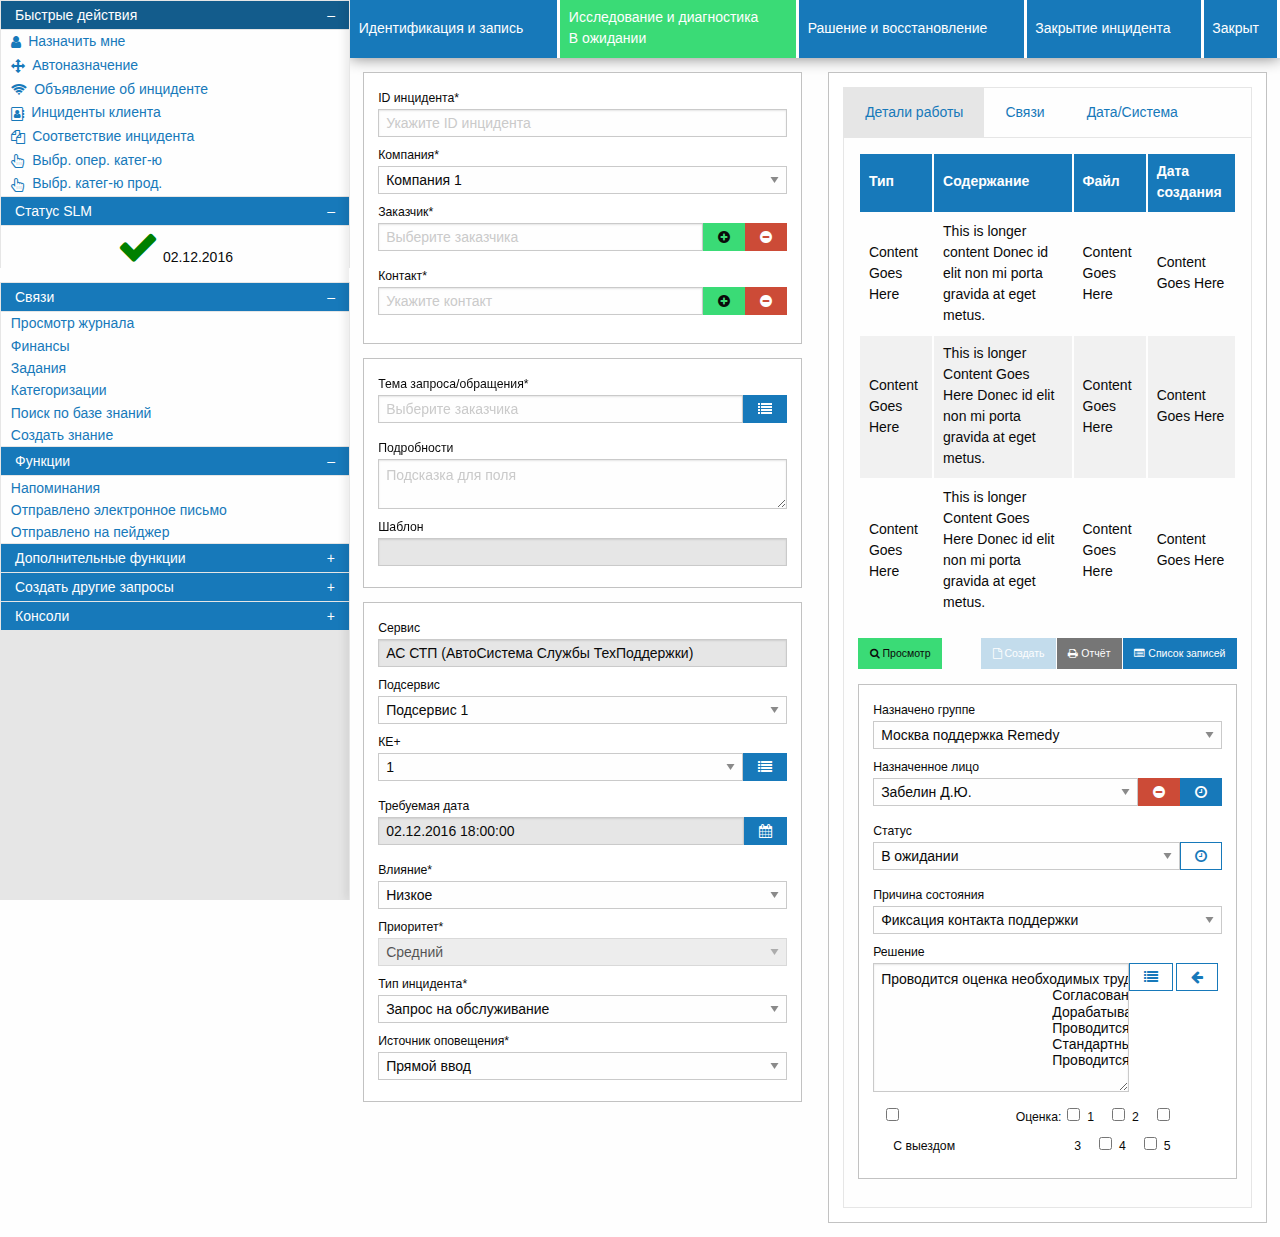
==== commit 553653da: "next fixes" ====
--- a/card.html
+++ b/card.html
@@ -107,6 +107,21 @@
 
     <div class="off-canvas-content" data-off-canvas-content>
         <!-- Right frame here -->
+        <div class="row expanded">
+            <div class="small-12">
+                <table class="steps">
+                    <tbody>
+                        <tr>
+                            <td class="blue">Идентификация и запись</td>
+                            <td class="green">Исследование и диагностика<br>В ожидании</td>
+                            <td class="blue">Рашение и восстановление</td>
+                            <td class="blue">Закрытие инцидента</td>
+                            <td class="blue">Закрыт</td>
+                        </tr>
+                    </tbody>
+                </table>
+            </div>
+        </div>
         <div class="row expanded ">
             <div class="small-6 columns">
                 <!-- Left column -->
--- a/css/app.css
+++ b/css/app.css
@@ -1,3 +1,8 @@
+html {
+    font-size: 14px;
+}
+
+
 /*Layout*/
 .wide-sidebar .position-left {
     width: 350px;
@@ -9,9 +14,9 @@
 }
 
 /*Left menu customization (.left-menu)*/
-.left-menu {
+/*.left-menu {
     font-size: 14px;   
-}
+}*/
 
     /*Accordeon*/
     .accordion_theme_compact {
@@ -23,6 +28,7 @@
     .left-menu .accordion-title {
         padding: 0.5rem 1rem;
         color: #fefefe;
+        font-size: 1rem;
     }
     .left-menu .accordion-title:hover, .left-menu .accordion-title:focus {
         background-color: #135c8c;
@@ -68,3 +74,58 @@
     color: #0a0a0a;
 }
 
+[type='text'], [type='password'], [type='date'], [type='datetime'], [type='datetime-local'], [type='month'], [type='week'], [type='email'], [type='number'], [type='search'], [type='tel'], [type='time'], [type='url'], [type='color'], textarea {
+    height: 2rem;
+    margin: 0 0 0.5rem;
+}
+.input-group-label, .input-group-field, .input-group-button, .input-group-button a, .input-group-button input, .input-group-button button, .input-group-button label {
+    margin: 0;
+}
+.input-group-field {
+    height: 2rem;
+}
+.input-group-button a, .input-group-button input, .input-group-button button, .input-group-button label {
+    height: 2rem;
+}
+select { 
+    height: 2rem;
+    margin: 0 0 0.5rem;
+    padding: 0 1.5rem 0rem 0.5rem;
+}
+label.middle {
+    margin: 0 0 0.5rem;
+    padding: 0.25rem 0;
+}
+
+
+
+
+
+
+
+
+
+.tabs-title > a {
+    font-size: 1rem;
+}
+
+.steps {
+    box-shadow: 0 0 15px rgba(0,0,0,0.5);
+    border-collapse: collapse;
+}
+.steps tbody {
+    border: none;
+}
+
+.steps td {
+    border-right: 3px solid white;
+}
+
+.steps .blue {
+    background: #1779ba;
+    color: #fefefe;
+}
+.steps .green {
+    background: #3adb76;
+    color: #fefefe;
+}